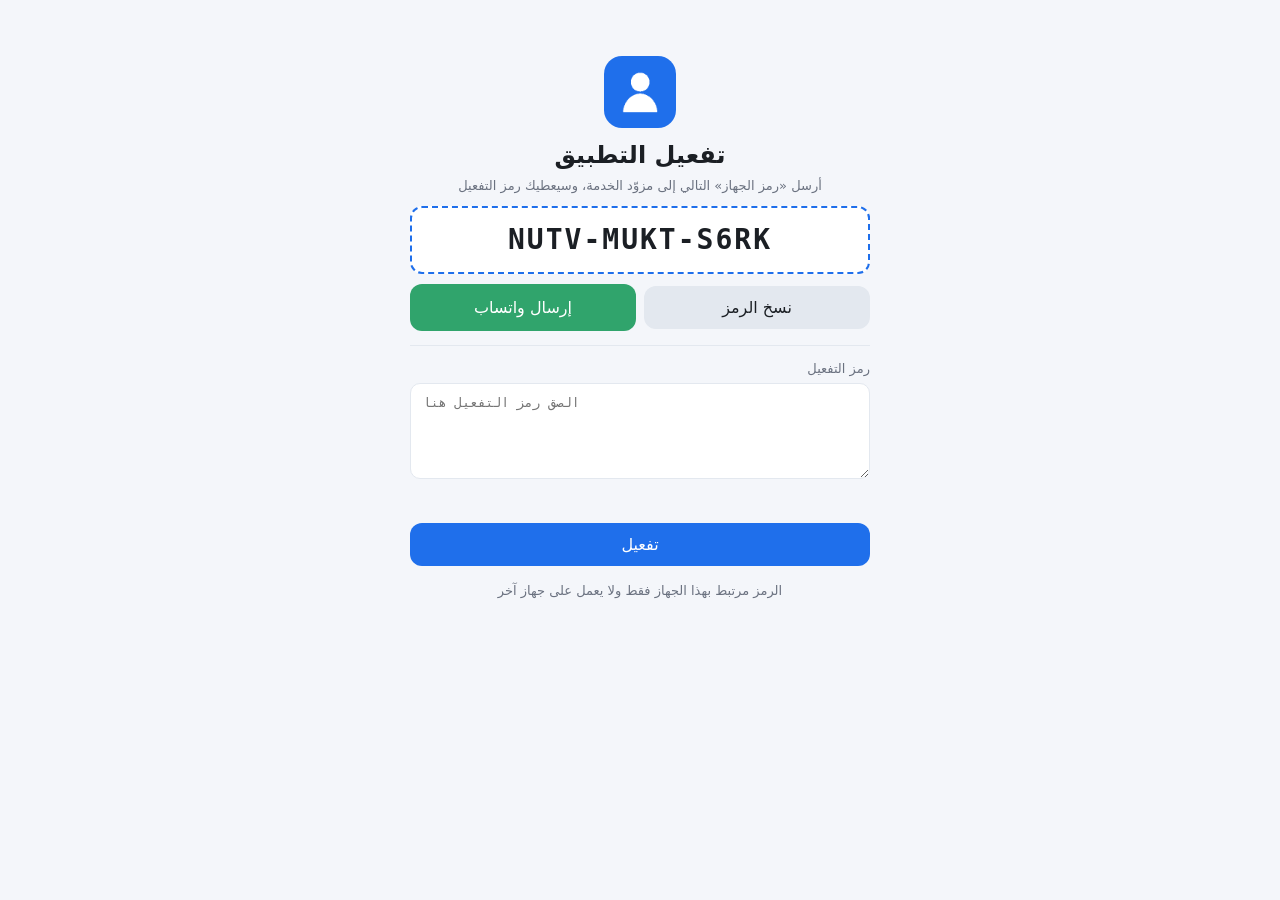
==== index.html @ 9f592aa4 "Add files via upload" ====
<!doctype html>
<html lang="ar" dir="rtl"><head>
<meta charset="utf-8">
<meta name="viewport" content="width=device-width,initial-scale=1,viewport-fit=cover">
<meta name="theme-color" content="#1f6feb">
<meta name="mobile-web-app-capable" content="yes">
<link rel="manifest" href="manifest.webmanifest">
<link rel="icon" href="icon-192.png">
<link rel="apple-touch-icon" href="icon-192.png">
<link rel="stylesheet" href="style.css">
<title>إدارة العمالة</title>
</head><body>
<div id="lock" class="hidden"></div>
<div id="appRoot" class="hidden">
  <header><h1 id="company">إدارة العمالة</h1><button class="gear" onclick="settingsSheet()">⚙ الإعدادات</button></header>
  <main id="view"></main>
  <nav id="nav">
    <button data-t="home" class="on"><b>🏠</b>اليوم</button>
    <button data-t="att"><b>✅</b>الحضور</button>
    <button data-t="assign"><b>🔀</b>التكليف</button>
    <button data-t="data"><b>👷</b>البيانات</button>
    <button data-t="rep"><b>📊</b>التقارير</button>
  </nav>
</div>
<div id="sheetWrap" onclick="if(event.target===this)closeSheet()"><div id="sheet"></div></div>
<div id="toast"></div>
<div id="printArea"></div>
<noscript><div style="padding:30px;text-align:center">يلزم تفعيل JavaScript لتشغيل التطبيق.</div></noscript>
<script src="config.js"></script>
<script src="xlsx.js"></script>
<script src="core.js"></script>
<script src="app.js"></script>
</body></html>
---- style.css ----
:root{--bg:#f4f6fa;--card:#fff;--tx:#1b1f24;--mu:#6b7280;--pr:#1f6feb;--ok:#30a46c;--bad:#e5484d;--warn:#f59e0b;--ln:#e3e8ef;--in:#fff}
@media(prefers-color-scheme:dark){:root{--bg:#0f1318;--card:#1a2029;--tx:#e6e9ee;--mu:#9aa4b2;--ln:#2a323d;--in:#121820}}
*{box-sizing:border-box;-webkit-tap-highlight-color:transparent}
html,body{margin:0}
body{background:var(--bg);color:var(--tx);font-family:system-ui,"Segoe UI",Tahoma,sans-serif;font-size:16px;line-height:1.45}
header{background:var(--pr);color:#fff;padding:12px 16px;display:flex;align-items:center;justify-content:space-between;gap:8px;padding-top:max(12px,env(safe-area-inset-top))}
header h1{margin:0;font-size:18px}
header .gear{background:rgba(255,255,255,.18);color:#fff;border:0;border-radius:10px;padding:8px 12px;font-size:14px;font-family:inherit}
main{max-width:680px;margin:0 auto;padding:12px 12px 120px}
.card{background:var(--card);border-radius:14px;padding:12px 14px;margin-bottom:10px;box-shadow:0 1px 3px #0001;border-right:4px solid transparent}
.card.warn{border-right-color:var(--bad)}.card.ok{border-right-color:var(--ok)}.card.amber{border-right-color:var(--warn)}
.card.tap{cursor:pointer}.card.off{opacity:.55}
.row{display:flex;justify-content:space-between;align-items:center;gap:8px}
.grow{flex:1;min-width:0}
.big{font-size:22px;font-weight:700}
.muted{color:var(--mu);font-size:13px}
.empty{text-align:center;color:var(--mu);padding:36px 12px}
label{display:block;font-size:13px;color:var(--mu);margin:10px 0 4px}
input,select,textarea{width:100%;padding:11px 12px;border:1px solid var(--ln);border-radius:10px;font-size:16px;background:var(--in);color:var(--tx);font-family:inherit}
input[type=checkbox]{width:22px;height:22px;padding:0;accent-color:var(--pr)}
.btn{display:inline-block;border:0;border-radius:12px;padding:12px 16px;font-size:16px;background:var(--pr);color:#fff;font-family:inherit;text-decoration:none;text-align:center}
.btn.full{width:100%}.btn.sec{background:var(--ln);color:var(--tx)}.btn.red{background:var(--bad)}.btn.grn{background:var(--ok)}
.btn.sm{padding:7px 12px;font-size:14px;border-radius:9px}
.btn:disabled{opacity:.5}
.seg{display:flex;background:var(--ln);border-radius:12px;padding:3px;margin-bottom:10px}
.seg button{flex:1;border:0;background:none;padding:9px;border-radius:10px;font-size:15px;color:var(--tx);font-family:inherit}
.seg button.on{background:var(--card);box-shadow:0 1px 2px #0002;font-weight:600}
.chips{display:flex;gap:6px;margin-bottom:8px}
.chips button{border:1px solid var(--ln);background:var(--card);color:var(--tx);border-radius:20px;padding:6px 12px;font-size:14px;font-family:inherit}
nav#nav{position:fixed;bottom:0;right:0;left:0;display:flex;background:var(--card);border-top:1px solid var(--ln);padding-bottom:env(safe-area-inset-bottom);z-index:5}
nav#nav button{flex:1;border:0;background:none;padding:9px 2px 8px;font-size:12px;color:var(--mu);font-family:inherit}
nav#nav button b{display:block;font-size:20px;line-height:1.2}
nav#nav button.on{color:var(--pr);font-weight:600}
.savebar{position:fixed;bottom:62px;right:0;left:0;padding:8px 12px;z-index:4}
.savebar .btn{max-width:656px;margin:auto;display:block;box-shadow:0 2px 10px #0004}
.arow{display:flex;align-items:center;gap:8px}
.pbtn{border:0;border-radius:10px;padding:10px 0;width:74px;font-size:15px;font-weight:600;background:#fde8e8;color:var(--bad);font-family:inherit}
.pbtn.on{background:#dcf5e7;color:#1a7f4b}
.ot{width:82px;text-align:center}.ot input{padding:8px 4px;text-align:center}
.item .row b{font-size:17px}
.li{padding:8px 0;border-bottom:1px solid var(--ln)}
.fab{position:fixed;bottom:76px;left:16px;width:56px;height:56px;border-radius:50%;border:0;background:var(--pr);color:#fff;font-size:30px;box-shadow:0 3px 10px #0005;z-index:4}
.tag{display:inline-block;border-radius:8px;padding:1px 8px;font-size:12px;background:var(--ln);color:var(--mu)}
.tag.ok{background:#dcf5e7;color:#1a7f4b}.tag.bad{background:#fde8e8;color:var(--bad)}
#sheetWrap{position:fixed;inset:0;background:#0007;display:none;align-items:flex-end;z-index:20}
#sheetWrap.on{display:flex}
#sheet{background:var(--card);width:100%;max-width:680px;margin:auto;border-radius:18px 18px 0 0;max-height:88vh;overflow:auto;padding:16px 16px 28px}
#sheet h3{margin:0 0 4px}
#toast{position:fixed;top:14px;right:50%;transform:translateX(50%);background:#222;color:#fff;padding:10px 18px;border-radius:12px;z-index:50;font-size:15px;display:none;max-width:90%;text-align:center}
#toast.bad{background:var(--bad)}
hr{border:0;border-top:1px solid var(--ln);margin:14px 0}
.code{font-size:28px;letter-spacing:2px;direction:ltr;text-align:center;font-weight:700;font-family:ui-monospace,Menlo,monospace;background:var(--in);border:2px dashed var(--pr);border-radius:12px;padding:12px;margin:10px 0;user-select:all;word-break:break-all}
.center{text-align:center}
.hidden{display:none!important}
#lock{position:fixed;inset:0;background:var(--bg);overflow:auto;z-index:100;padding:20px 16px}
#lock .box{max-width:460px;margin:4vh auto}
#lock img.logo{width:72px;height:72px;border-radius:18px;display:block;margin:0 auto 10px}
#lock textarea{height:96px;direction:ltr;font-size:13px;font-family:ui-monospace,Menlo,monospace}
.err{color:var(--bad);min-height:22px;margin:8px 0;font-size:14px}
#printArea{display:none}
@media print{
  body{background:#fff;color:#000}
  body>*:not(#printArea){display:none!important}
  #printArea{display:block!important;padding:0;direction:rtl;font-family:Tahoma,Arial,sans-serif}
  #printArea h2{margin:0 0 4px}
  #printArea table{width:100%;border-collapse:collapse;font-size:13px;margin-top:10px}
  #printArea th,#printArea td{border:1px solid #888;padding:5px 6px;text-align:right}
  #printArea th{background:#e8eefc}
  #printArea tfoot td{font-weight:700;background:#f2f2f2}
}
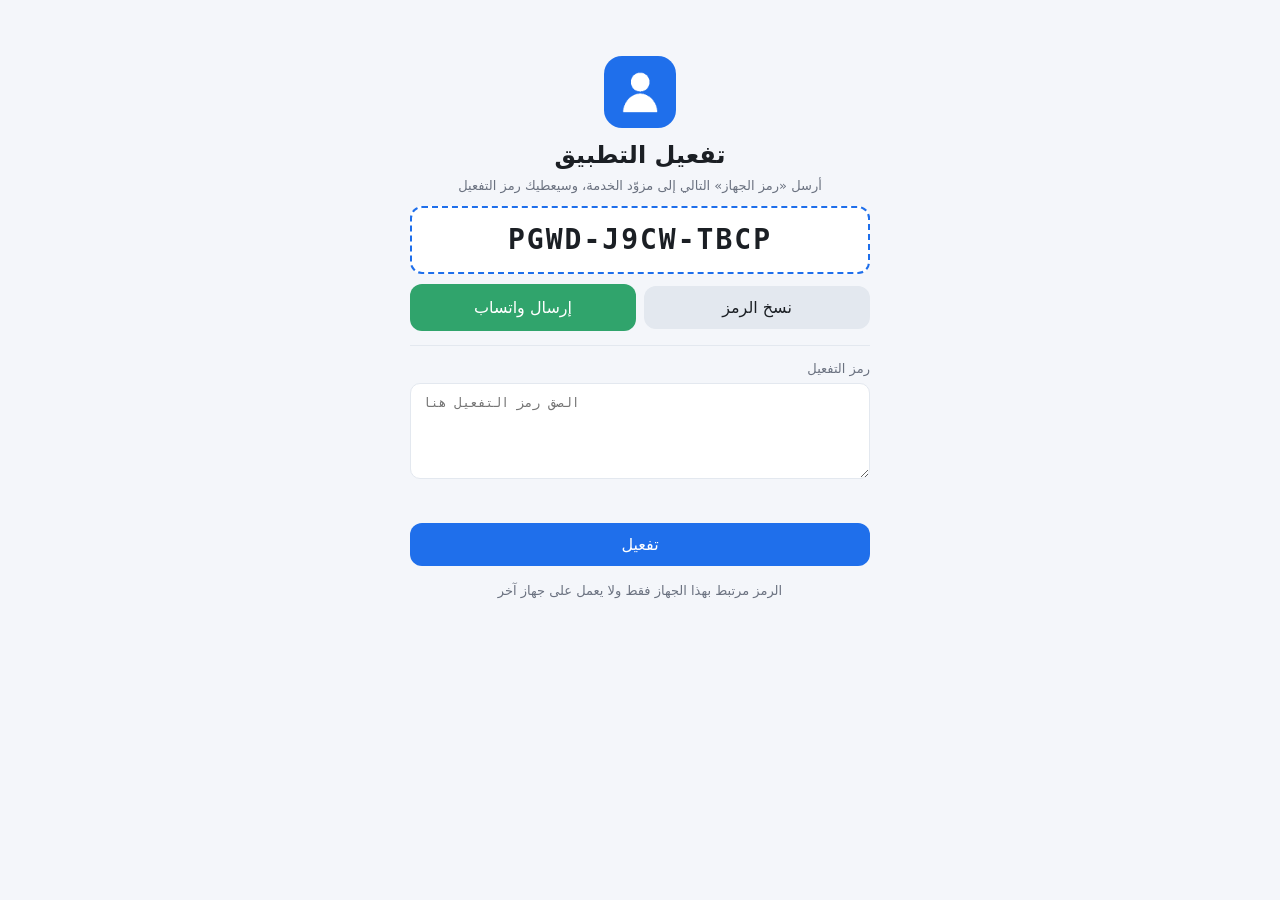
==== commit b89b6b1b: "Add files via upload" ====
--- a/index.html
+++ b/index.html
@@ -12,7 +12,7 @@
 </head><body>
 <div id="lock" class="hidden"></div>
 <div id="appRoot" class="hidden">
-  <header><h1 id="company">إدارة العمالة</h1><button class="gear" onclick="settingsSheet()">⚙ الإعدادات</button></header>
+  <header><h1 id="company">إدارة العمالة</h1></header>
   <main id="view"></main>
   <nav id="nav">
     <button data-t="home" class="on"><b>🏠</b>اليوم</button>
@@ -20,6 +20,7 @@
     <button data-t="assign"><b>🔀</b>التكليف</button>
     <button data-t="data"><b>👷</b>البيانات</button>
     <button data-t="rep"><b>📊</b>التقارير</button>
+    <button data-t="settings"><b>⚙️</b>الإعدادات</button>
   </nav>
 </div>
 <div id="sheetWrap" onclick="if(event.target===this)closeSheet()"><div id="sheet"></div></div>
